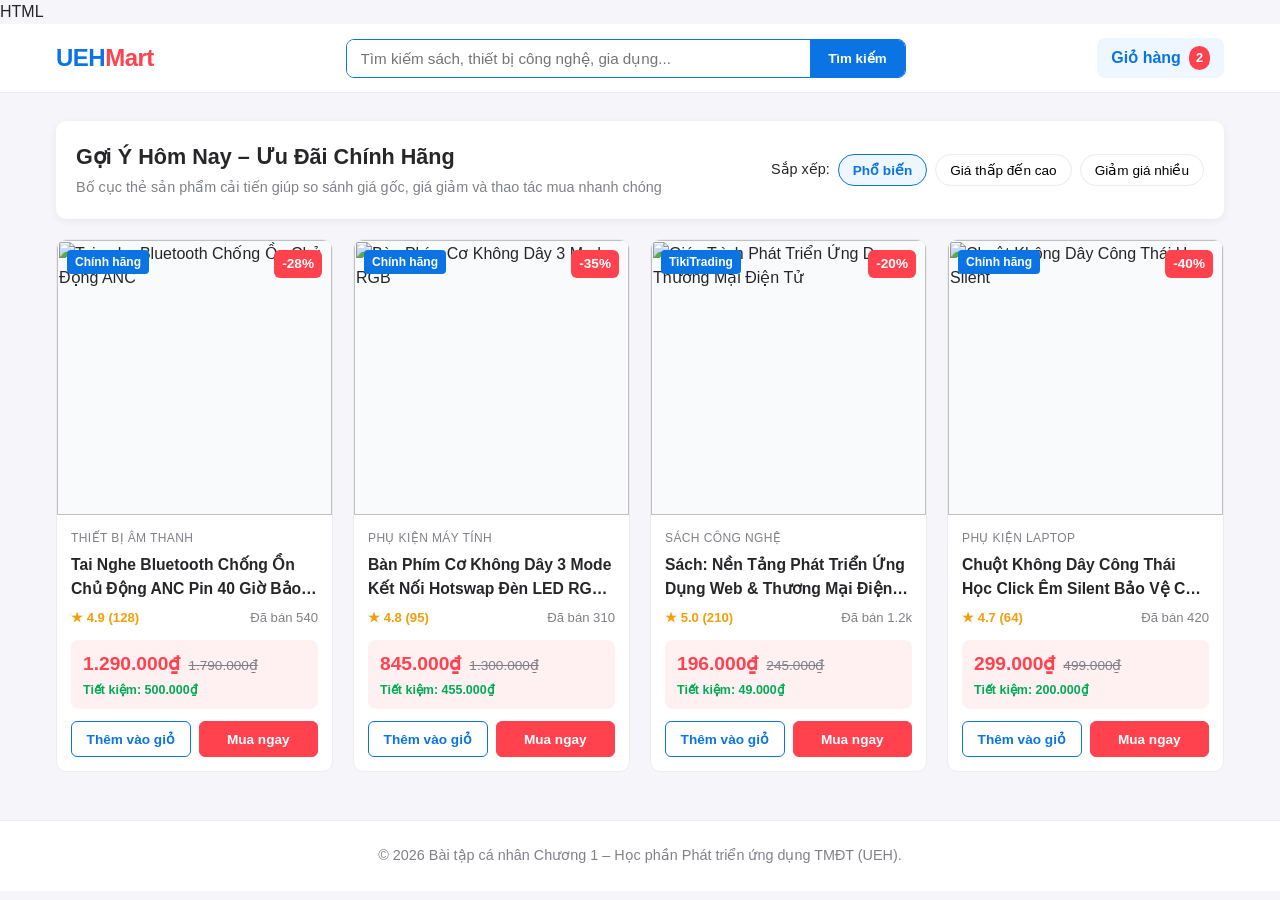
==== BT 1/index.html @ 61c5aaaa "Hoan thien giao diện Product Card va responsive" ====
HTML
<!DOCTYPE html>
<html lang="vi">
<head>
    <meta charset="UTF-8">
    <meta name="viewport" content="width=device-width, initial-scale=1.0">
    <title>Cải tiến Giao diện Thẻ Sản Phẩm TMĐT - UEH</title>
    <link rel="stylesheet" href="css/style.css">
</head>
<body>

    <!-- Phần tiêu đề trang (Header) -->
    <header class="site-header">
        <div class="container header-inner">
            <div class="logo">UEH<span>Mart</span></div>
            <form class="search-bar" action="#" method="get">
                <input type="text" placeholder="Tìm kiếm sách, thiết bị công nghệ, gia dụng..." aria-label="Tìm kiếm sản phẩm">
                <button type="submit">Tìm kiếm</button>
            </form>
            <div class="cart-summary">
                <span class="cart-label">Giỏ hàng</span>
                <span class="cart-badge">2</span>
            </div>
        </div>
    </header>

    <!-- Khu vực nội dung chính (Main) -->
    <main class="container">
        <!-- Tiêu đề khu vực cải tiến & Bộ lọc nhanh -->
        <section class="catalog-section">
            <div class="section-header">
                <div>
                    <h1 class="section-title">Gợi Ý Hôm Nay – Ưu Đãi Chính Hãng</h1>
                    <p class="section-subtitle">Bố cục thẻ sản phẩm cải tiến giúp so sánh giá gốc, giá giảm và thao tác mua nhanh chóng</p>
                </div>
                <div class="sort-bar">
                    <span>Sắp xếp:</span>
                    <button class="sort-btn active" type="button">Phổ biến</button>
                    <button class="sort-btn" type="button">Giá thấp đến cao</button>
                    <button class="sort-btn" type="button">Giảm giá nhiều</button>
                </div>
            </div>

            <!-- Lưới danh sách sản phẩm (Tối thiểu 4 sản phẩm mẫu) -->
            <div class="product-grid">

                <!-- Sản phẩm 1 -->
                <article class="product-card">
                    <div class="product-media">
                        <span class="badge-discount">-28%</span>
                        <span class="badge-authentic">Chính hãng</span>
                        <img src="https://placehold.co/400x400/eef2ff/1e40af?text=Tai+Nghe+Bluetooth" alt="Tai nghe Bluetooth Chống Ồn Chủ Động ANC">
                    </div>
                    <div class="product-body">
                        <span class="product-category">Thiết bị âm thanh</span>
                        <h2 class="product-title">Tai Nghe Bluetooth Chống Ồn Chủ Động ANC Pin 40 Giờ Bảo Hành 12 Tháng</h2>
                        <div class="product-meta">
                            <span class="rating">★ 4.9 (128)</span>
                            <span class="sold">Đã bán 540</span>
                        </div>
                        <div class="product-pricing">
                            <div class="price-row">
                                <span class="price-current">1.290.000₫</span>
                                <del class="price-original">1.790.000₫</del>
                            </div>
                            <span class="price-saving">Tiết kiệm: 500.000₫</span>
                        </div>
                        <div class="product-actions">
                            <button class="btn-cart" type="button">Thêm vào giỏ</button>
                            <button class="btn-buy" type="button">Mua ngay</button>
                        </div>
                    </div>
                </article>

                <!-- Sản phẩm 2 -->
                <article class="product-card">
                    <div class="product-media">
                        <span class="badge-discount">-35%</span>
                        <span class="badge-authentic">Chính hãng</span>
                        <img src="https://placehold.co/400x400/fef2f2/b91c1c?text=Ban+Phim+Co" alt="Bàn Phím Cơ Không Dây 3 Mode RGB">
                    </div>
                    <div class="product-body">
                        <span class="product-category">Phụ kiện máy tính</span>
                        <h2 class="product-title">Bàn Phím Cơ Không Dây 3 Mode Kết Nối Hotswap Đèn LED RGB Cho Sinh Viên & Văn Phòng</h2>
                        <div class="product-meta">
                            <span class="rating">★ 4.8 (95)</span>
                            <span class="sold">Đã bán 310</span>
                        </div>
                        <div class="product-pricing">
                            <div class="price-row">
                                <span class="price-current">845.000₫</span>
                                <del class="price-original">1.300.000₫</del>
                            </div>
                            <span class="price-saving">Tiết kiệm: 455.000₫</span>
                        </div>
                        <div class="product-actions">
                            <button class="btn-cart" type="button">Thêm vào giỏ</button>
                            <button class="btn-buy" type="button">Mua ngay</button>
                        </div>
                    </div>
                </article>

                <!-- Sản phẩm 3 -->
                <article class="product-card">
                    <div class="product-media">
                        <span class="badge-discount">-20%</span>
                        <span class="badge-authentic">TikiTrading</span>
                        <img src="https://placehold.co/400x400/ecfdf5/047857?text=Sach+Phat+Trien+Web" alt="Giáo Trình Phát Triển Ứng Dụng Thương Mại Điện Tử">
                    </div>
                    <div class="product-body">
                        <span class="product-category">Sách công nghệ</span>
                        <h2 class="product-title">Sách: Nền Tảng Phát Triển Ứng Dụng Web & Thương Mại Điện Tử Hiện Đại</h2>
                        <div class="product-meta">
                            <span class="rating">★ 5.0 (210)</span>
                            <span class="sold">Đã bán 1.2k</span>
                        </div>
                        <div class="product-pricing">
                            <div class="price-row">
                                <span class="price-current">196.000₫</span>
                                <del class="price-original">245.000₫</del>
                            </div>
                            <span class="price-saving">Tiết kiệm: 49.000₫</span>
                        </div>
                        <div class="product-actions">
                            <button class="btn-cart" type="button">Thêm vào giỏ</button>
                            <button class="btn-buy" type="button">Mua ngay</button>
                        </div>
                    </div>
                </article>

                <!-- Sản phẩm 4 -->
                <article class="product-card">
                    <div class="product-media">
                        <span class="badge-discount">-40%</span>
                        <span class="badge-authentic">Chính hãng</span>
                        <img src="https://placehold.co/400x400/fffbeb/b45309?text=Chuot+Khong+Day" alt="Chuột Không Dây Công Thái Học Silent">
                    </div>
                    <div class="product-body">
                        <span class="product-category">Phụ kiện laptop</span>
                        <h2 class="product-title">Chuột Không Dây Công Thái Học Click Êm Silent Bảo Vệ Cổ Tay Pin Sạc Type-C</h2>
                        <div class="product-meta">
                            <span class="rating">★ 4.7 (64)</span>
                            <span class="sold">Đã bán 420</span>
                        </div>
                        <div class="product-pricing">
                            <div class="price-row">
                                <span class="price-current">299.000₫</span>
                                <del class="price-original">499.000₫</del>
                            </div>
                            <span class="price-saving">Tiết kiệm: 200.000₫</span>
                        </div>
                        <div class="product-actions">
                            <button class="btn-cart" type="button">Thêm vào giỏ</button>
                            <button class="btn-buy" type="button">Mua ngay</button>
                        </div>
                    </div>
                </article>

            </div>
        </section>
    </main>

    <!-- Chân trang (Footer) -->
    <footer class="site-footer">
        <div class="container">
            <p>© 2026 Bài tập cá nhân Chương 1 – Học phần Phát triển ứng dụng TMĐT (UEH).</p>
        </div>
    </footer>

</body>
</html>
---- BT 1/css/style.css ----
/* ==========================================================================
   1. Khai báo biến CSS (Design Tokens) & Reset mặc định
   ========================================================================== */
:root {
    --primary-color: #0b74e5;       /* Xanh đặc trưng tạo độ tin cậy */
    --primary-hover: #095cb6;
    --danger-color: #ff424e;        /* Đỏ nổi bật cho giá khuyến mãi & badge giảm giá */
    --danger-bg: #fff0f1;
    --success-color: #00ab56;       /* Xanh lá cho thông tin tiết kiệm */
    --text-main: #27272a;
    --text-muted: #808089;
    --bg-body: #f5f5fa;
    --bg-card: #ffffff;
    --border-color: #ebebf0;
    --radius-md: 10px;
    --shadow-sm: 0 2px 8px rgba(0, 0, 0, 0.06);
    --shadow-hover: 0 8px 20px rgba(11, 116, 229, 0.14);
}

* {
    box-sizing: border-box;
    margin: 0;
    padding: 0;
}

body {
    font-family: -apple-system, BlinkMacSystemFont, "Segoe UI", Roboto, Arial, sans-serif;
    background-color: var(--bg-body);
    color: var(--text-main);
    line-height: 1.5;
}

.container {
    max-width: 1200px;
    margin: 0 auto;
    padding: 0 16px;
}

/* ==========================================================================
   2. Header & Thanh tìm kiếm
   ========================================================================== */
.site-header {
    background-color: var(--bg-card);
    border-bottom: 1px solid var(--border-color);
    position: sticky;
    top: 0;
    z-index: 100;
}

.header-inner {
    display: flex;
    align-items: center;
    justify-content: space-between;
    gap: 20px;
    padding-top: 14px;
    padding-bottom: 14px;
}

.logo {
    font-size: 1.5rem;
    font-weight: 800;
    color: var(--primary-color);
    letter-spacing: -0.5px;
}

.logo span {
    color: var(--danger-color);
}

.search-bar {
    flex: 1;
    max-width: 560px;
    display: flex;
    border: 1.5px solid var(--primary-color);
    border-radius: 8px;
    overflow: hidden;
}

.search-bar input {
    flex: 1;
    border: none;
    padding: 10px 14px;
    font-size: 0.95rem;
    outline: none;
}

.search-bar button {
    background-color: var(--primary-color);
    color: #ffffff;
    border: none;
    padding: 0 18px;
    font-weight: 600;
    cursor: pointer;
    transition: background-color 0.2s ease;
}

.search-bar button:hover {
    background-color: var(--primary-hover);
}

.cart-summary {
    display: flex;
    align-items: center;
    gap: 8px;
    font-weight: 600;
    color: var(--primary-color);
    background-color: #eef6ff;
    padding: 8px 14px;
    border-radius: 8px;
}

.cart-badge {
    background-color: var(--danger-color);
    color: #ffffff;
    font-size: 0.8rem;
    padding: 2px 7px;
    border-radius: 999px;
}

/* ==========================================================================
   3. Tiêu đề khu vực & Thanh sắp xếp
   ========================================================================== */
.catalog-section {
    margin: 28px 0 48px;
}

.section-header {
    background-color: var(--bg-card);
    padding: 20px;
    border-radius: var(--radius-md);
    box-shadow: var(--shadow-sm);
    margin-bottom: 20px;
    display: flex;
    flex-wrap: wrap;
    justify-content: space-between;
    align-items: center;
    gap: 16px;
}

.section-title {
    font-size: 1.35rem;
    color: var(--text-main);
}

.section-subtitle {
    font-size: 0.9rem;
    color: var(--text-muted);
    margin-top: 4px;
}

.sort-bar {
    display: flex;
    align-items: center;
    gap: 8px;
    flex-wrap: wrap;
    font-size: 0.9rem;
}

.sort-btn {
    border: 1px solid var(--border-color);
    background-color: #ffffff;
    padding: 7px 14px;
    border-radius: 20px;
    cursor: pointer;
    font-size: 0.85rem;
    transition: all 0.2s ease;
}

.sort-btn.active,
.sort-btn:hover {
    border-color: var(--primary-color);
    color: var(--primary-color);
    background-color: #eef6ff;
    font-weight: 600;
}

/* ==========================================================================
   4. Lưới sản phẩm & Thẻ sản phẩm (Product Card Cải Tiến)
   ========================================================================== */
.product-grid {
    display: grid;
    grid-template-columns: repeat(4, 1fr);
    gap: 20px;
}

.product-card {
    background-color: var(--bg-card);
    border: 1px solid var(--border-color);
    border-radius: var(--radius-md);
    overflow: hidden;
    display: flex;
    flex-direction: column;
    transition: transform 0.25s ease, box-shadow 0.25s ease;
}

.product-card:hover {
    transform: translateY(-4px);
    box-shadow: var(--shadow-hover);
    border-color: #bfd8f8;
}

.product-media {
    position: relative;
    width: 100%;
    aspect-ratio: 1 / 1;
    background-color: #f8fafc;
    overflow: hidden;
}

.product-media img {
    width: 100%;
    height: 100%;
    object-fit: cover;
    display: block;
}

/* Nhãn tỷ lệ giảm giá và chính hãng tách riêng, không che khuất sản phẩm */
.badge-discount {
    position: absolute;
    top: 10px;
    right: 10px;
    background-color: var(--danger-color);
    color: #ffffff;
    font-weight: 700;
    font-size: 0.85rem;
    padding: 4px 8px;
    border-radius: 6px;
}

.badge-authentic {
    position: absolute;
    top: 10px;
    left: 10px;
    background-color: var(--primary-color);
    color: #ffffff;
    font-size: 0.75rem;
    font-weight: 600;
    padding: 3px 8px;
    border-radius: 4px;
}

.product-body {
    padding: 14px;
    display: flex;
    flex-direction: column;
    flex: 1;
}

.product-category {
    font-size: 0.75rem;
    color: var(--text-muted);
    text-transform: uppercase;
    letter-spacing: 0.4px;
}

/* Giới hạn tên sản phẩm tối đa 2 dòng để các thẻ luôn bằng nhau */
.product-title {
    font-size: 0.98rem;
    font-weight: 600;
    color: var(--text-main);
    margin: 6px 0 8px;
    display: -webkit-box;
    -webkit-line-clamp: 2;
    -webkit-box-orient: vertical;
    overflow: hidden;
    min-height: 2.9rem;
}

.product-meta {
    display: flex;
    justify-content: space-between;
    font-size: 0.82rem;
    color: var(--text-muted);
    margin-bottom: 12px;
}

.rating {
    color: #f59e0b;
    font-weight: 600;
}

/* Cụm hiển thị giá cải tiến: rõ giá bán, giá gốc và số tiền tiết kiệm */
.product-pricing {
    background-color: var(--danger-bg);
    padding: 10px 12px;
    border-radius: 8px;
    margin-top: auto;
    margin-bottom: 12px;
}

.price-row {
    display: flex;
    align-items: baseline;
    gap: 8px;
    flex-wrap: wrap;
}

.price-current {
    font-size: 1.2rem;
    font-weight: 800;
    color: var(--danger-color);
}

.price-original {
    font-size: 0.85rem;
    color: var(--text-muted);
}

.price-saving {
    display: block;
    font-size: 0.78rem;
    color: var(--success-color);
    font-weight: 600;
    margin-top: 2px;
}

/* Cụm nút thao tác mua hàng rõ ràng */
.product-actions {
    display: grid;
    grid-template-columns: 1fr 1fr;
    gap: 8px;
}

.btn-cart,
.btn-buy {
    padding: 9px 8px;
    border-radius: 6px;
    font-size: 0.85rem;
    font-weight: 600;
    cursor: pointer;
    transition: all 0.2s ease;
}

.btn-cart {
    background-color: #ffffff;
    color: var(--primary-color);
    border: 1.5px solid var(--primary-color);
}

.btn-cart:hover {
    background-color: #eef6ff;
}

.btn-buy {
    background-color: var(--danger-color);
    color: #ffffff;
    border: 1.5px solid var(--danger-color);
}

.btn-buy:hover {
    opacity: 0.9;
}

/* ==========================================================================
   5. Footer & Thiết kế Đáp ứng (Responsive Media Queries)
   ========================================================================== */
.site-footer {
    text-align: center;
    padding: 24px 0;
    background-color: var(--bg-card);
    border-top: 1px solid var(--border-color);
    color: var(--text-muted);
    font-size: 0.9rem;
}

/* Màn hình Tablet (Dưới 992px): Hiển thị 2 cột sản phẩm */
@media (max-width: 992px) {
    .product-grid {
        grid-template-columns: repeat(2, 1fr);
    }
}

/* Màn hình Điện thoại (Dưới 576px): Tối ưu hóa bố cục Mobile */
@media (max-width: 576px) {
    .header-inner {
        flex-wrap: wrap;
    }

    .search-bar {
        order: 3;
        max-width: 100%;
        width: 100%;
    }

    .product-grid {
        grid-template-columns: 1fr; /* Hiển thị 1 cột rộng rãi hoặc đổi thành repeat(2, 1fr) tùy ý */
        gap: 14px;
    }
}
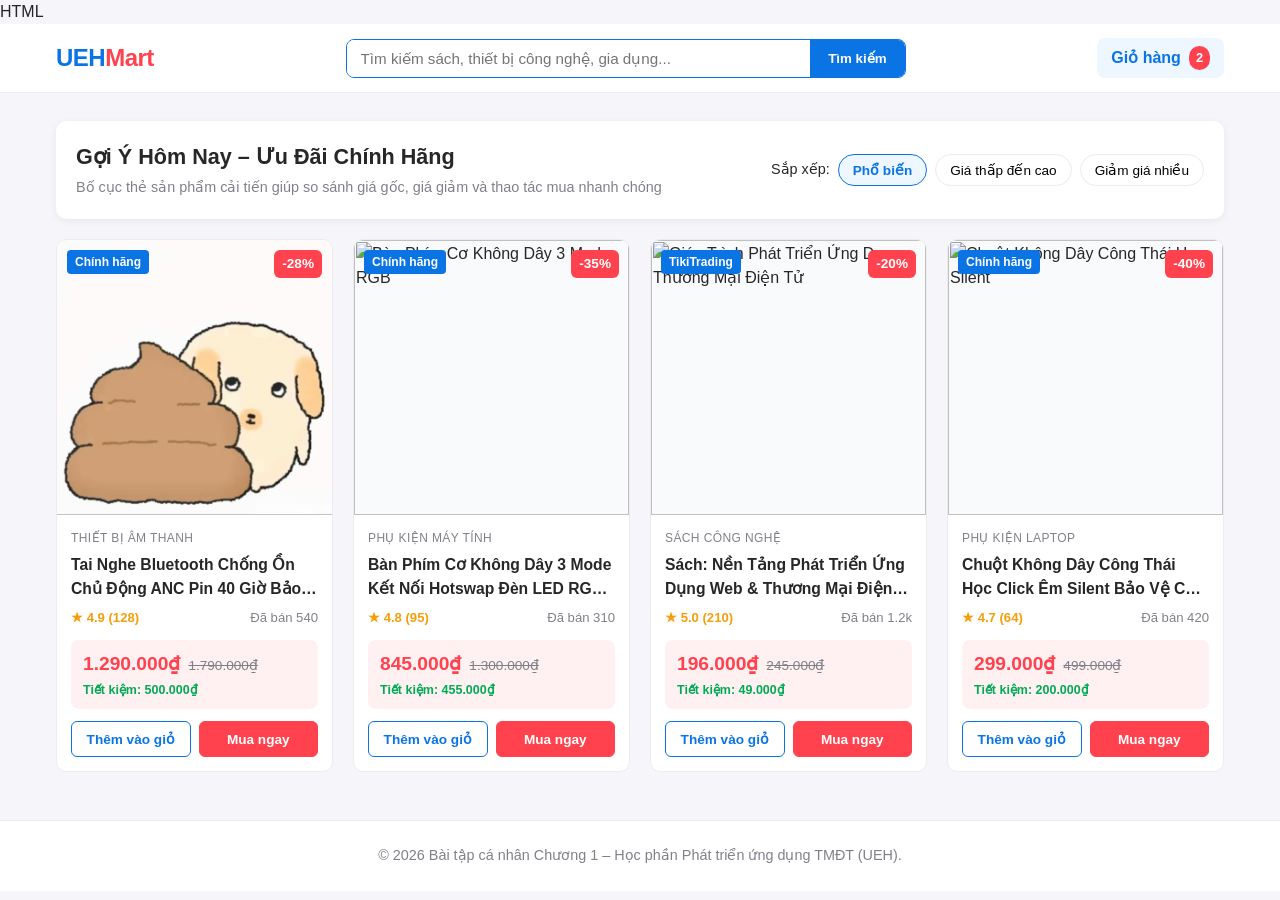
==== commit 1bd92926: "Sua doi loi code cap nhat hinh anh" ====
--- a/BT 1/index.html
+++ b/BT 1/index.html
@@ -49,7 +49,11 @@
                     <div class="product-media">
                         <span class="badge-discount">-28%</span>
                         <span class="badge-authentic">Chính hãng</span>
-                        <img src="https://placehold.co/400x400/eef2ff/1e40af?text=Tai+Nghe+Bluetooth" alt="Tai nghe Bluetooth Chống Ồn Chủ Động ANC">
+<!-- Thay vì dùng ảnh placeholder bên ngoài -->
+<!-- <img src="https://placehold.co/400x400/..." alt="..."> -->
+
+<!-- Hãy đổi thành đường dẫn trỏ tới thư mục images của bạn -->
+<img src="images/product-demo.jpg" alt="Tai nghe Bluetooth Chống Ồn Chủ Động ANC">
                     </div>
                     <div class="product-body">
                         <span class="product-category">Thiết bị âm thanh</span>
--- a/BT 1/css/style.css
+++ b/BT 1/css/style.css
@@ -261,6 +261,7 @@
     margin: 6px 0 8px;
     display: -webkit-box;
     -webkit-line-clamp: 2;
+    line-clamp: 2;
     -webkit-box-orient: vertical;
     overflow: hidden;
     min-height: 2.9rem;
